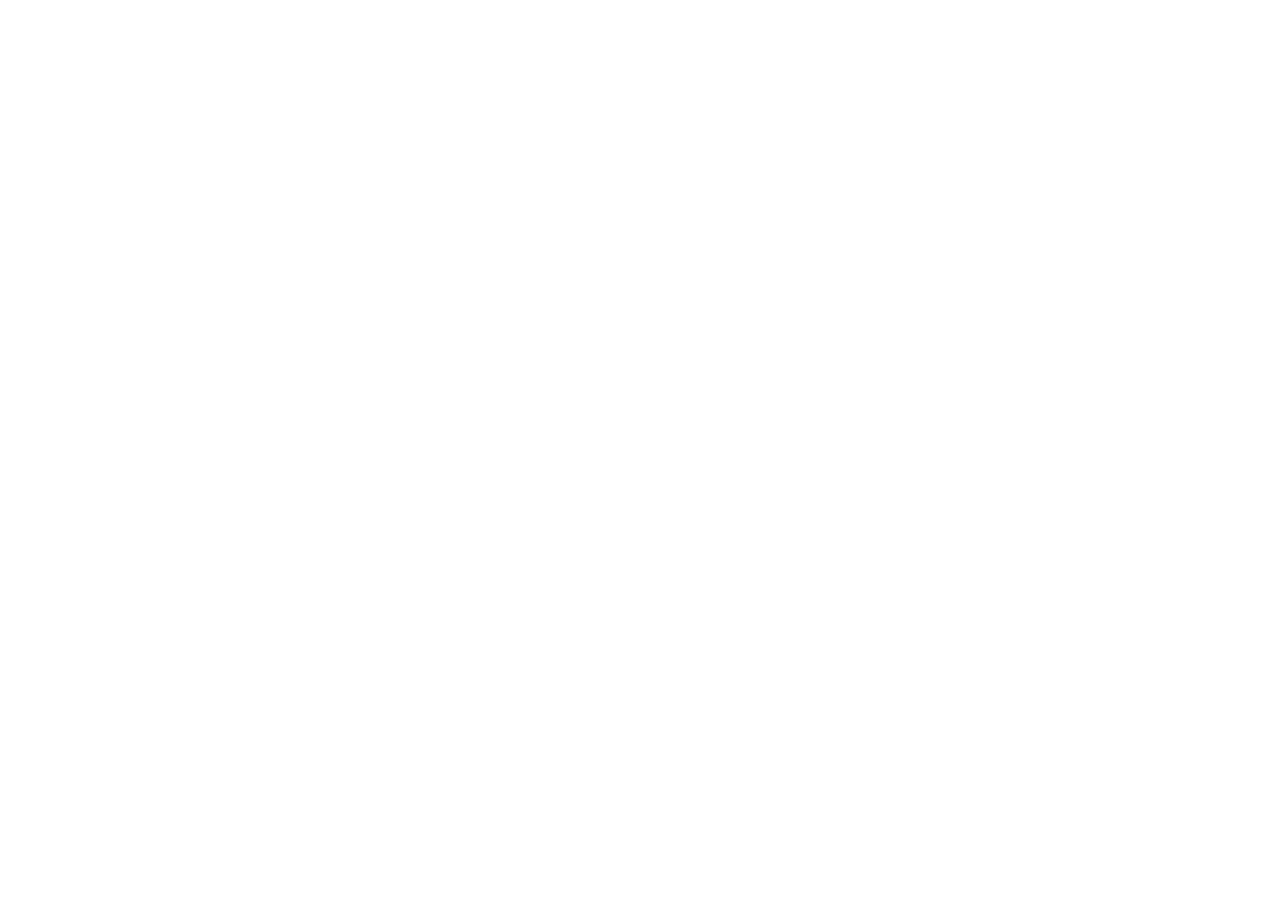
==== bonus_charmander/index.html @ 477ac1e9 "preparata struttura per il bonus charmander" ====
<!DOCTYPE html>
<html lang="en">
<head>
    <meta charset="UTF-8">
    <meta http-equiv="X-UA-Compatible" content="IE=edge">
    <meta name="viewport" content="width=device-width, initial-scale=1.0">
    <title>Charmander pixel art</title>
    <link rel="stylesheet" href="./css/framework.css">
    <link rel="stylesheet" href="./css/style.css">
</head>
<body>
    <div class="container">

        <div class="row">
            <div class="bla col-offset-9 col-1"></div>
        </div>
    </div>
    
</body>
</html>
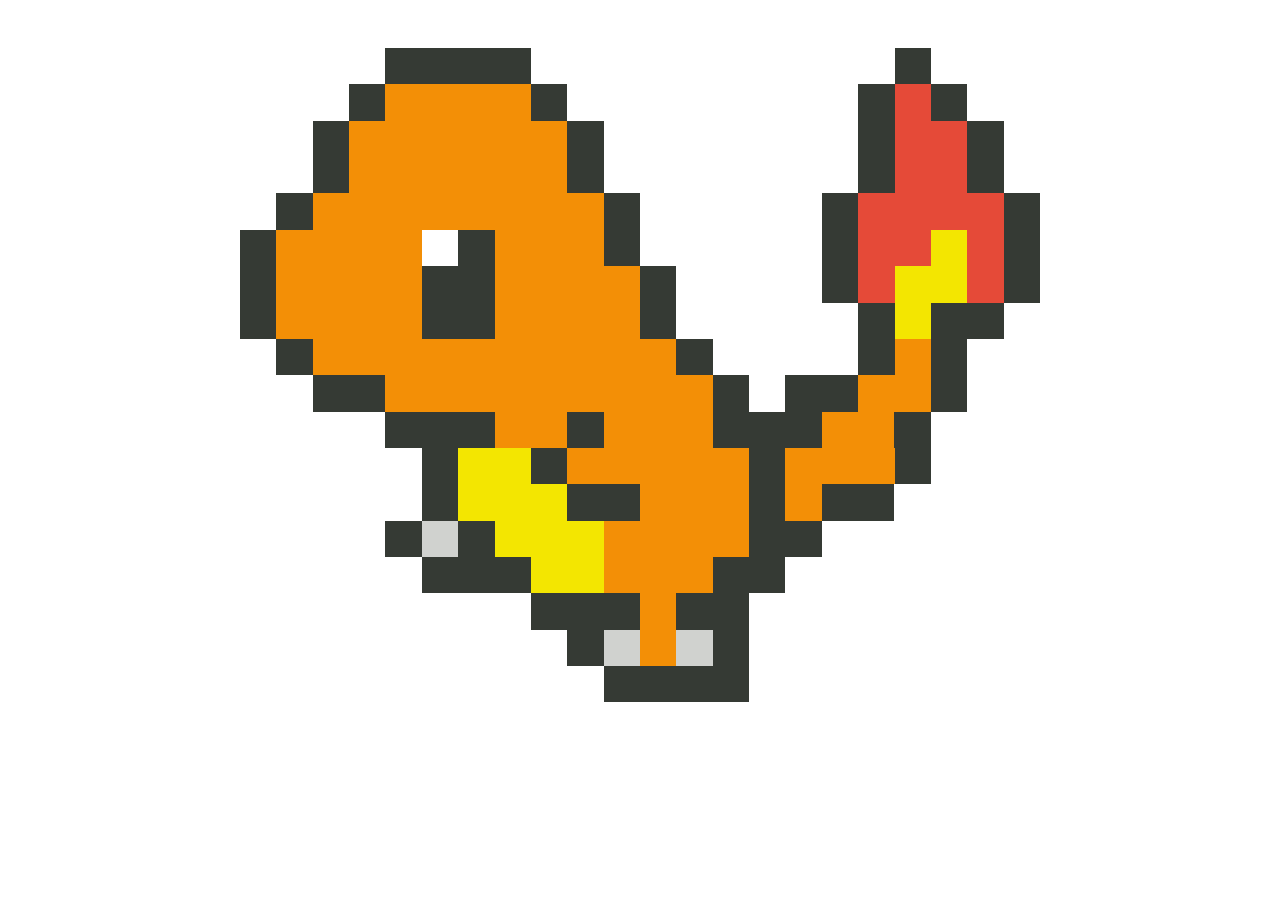
==== commit 0af007e5: "aggiunte le righe in html" ====
--- a/bonus_charmander/index.html
+++ b/bonus_charmander/index.html
@@ -12,7 +12,166 @@
     <div class="container">
 
         <div class="row">
+            <div class="bla col-offset-4 col-4"></div>
+            <div class="bla col-offset-10 col-1"></div>
+        </div>
+
+        <div class="row">
+            <div class="bla col-offset-3 col-1"></div>
+            <div class="ora col-4"></div>
+            <div class="bla col-1"></div>
+            <div class="bla col-offset-8 col-1"></div>
+            <div class="red col-1"></div>
+            <div class="bla col-1"></div>
+        </div>
+
+        <div class="row">
+            <div class="bla col-offset-2 col-1"></div>
+            <div class="ora col-6"></div>
+            <div class="bla col-1"></div>
+            <div class="bla col-offset-7 col-1"></div>
+            <div class="red col-2"></div>
+            <div class="bla col-1"></div>
+        </div>
+
+        <div class="row">
+            <div class="bla col-offset-2 col-1"></div>
+            <div class="ora col-6"></div>
+            <div class="bla col-1"></div>
+            <div class="bla col-offset-7 col-1"></div>
+            <div class="red col-2"></div>
+            <div class="bla col-1"></div>
+        </div>
+
+        <div class="row">
+            <div class="bla col-offset-1 col-1"></div>
+            <div class="ora col-8"></div>
+            <div class="bla col-1"></div>
+            <div class="bla col-offset-5 col-1"></div>
+            <div class="red col-4"></div>
+            <div class="bla col-1"></div>
+        </div>
+
+        <div class="row">
+            <div class="bla col-1"></div>
+            <div class="ora col-4"></div>
+            <div class="bla col-offset-1 col-1"></div>
+            <div class="ora col-3"></div>
+            <div class="bla col-1"></div>
+            <div class="bla col-offset-5 col-1"></div>
+            <div class="red col-2"></div>
+            <div class="yel col-1"></div>
+            <div class="red col-1"></div>
+            <div class="bla col-1"></div>
+        </div>
+
+        <div class="row">
+            <div class="bla col-1"></div>
+            <div class="ora col-4"></div>
+            <div class="bla col-2"></div>
+            <div class="ora col-4"></div>
+            <div class="bla col-1"></div>
+            <div class="bla col-offset-4 col-1"></div>
+            <div class="red col-1"></div>
+            <div class="yel col-2"></div>
+            <div class="red col-1"></div>
+            <div class="bla col-1"></div>
+            
+
+        </div>
+
+        <div class="row">
+            <div class="bla col-1"></div>
+            <div class="ora col-4"></div>
+            <div class="bla col-2"></div>
+            <div class="ora col-4"></div>
+            <div class="bla col-1"></div>
+            <div class="bla col-offset-5 col-1"></div>
+            <div class="yel col-1"></div>
+            <div class="bla col-2"></div>
+
+        </div>
+
+        <div class="row">
+            <div class="bla col-offset-1 col-1"></div>
+            <div class="ora col-10"></div>
+            <div class="bla col-1"></div>
+            <div class="bla col-offset-4 col-1"></div>
+            <div class="ora col-1"></div>
+            <div class="bla col-1"></div>
+        </div>
+
+        <div class="row">
+            <div class="bla col-offset-2 col-2"></div>
+            <div class="ora col-9"></div>
+            <div class="bla col-1"></div>
+            <div class="bla col-offset-1 col-2"></div>
+            <div class="ora col-2"></div>
+            <div class="bla col-1"></div>
+        </div>
+
+        <div class="row">
+            <div class="bla col-offset-4 col-3"></div>
+            <div class="ora col-2"></div>
+            <div class="bla col-1"></div>
+            <div class="ora col-3"></div>
+            <div class="bla col-3"></div>
+            <div class="ora col-2"></div>
+            <div class="bla col-1"></div>
+        </div>
+
+        <div class="row">
+            <div class="bla col-offset-5 col-1"></div>
+            <div class="yel col-2"></div>
+            <div class="bla col-1"></div>
+            <div class="ora col-5"></div>
+            <div class="bla col-1"></div>
+            <div class="ora col-3"></div>
+            <div class="bla col-1"></div>
+        </div>
+
+        <div class="row">
+            <div class="bla col-offset-5 col-1"></div>
+            <div class="yel col-3"></div>
+            <div class="bla col-2"></div>
+            <div class="ora col-3"></div>
+            <div class="bla col-1"></div>
+            <div class="ora col-1"></div>
+            <div class="bla col-2"></div>
+        </div>
+
+        <div class="row">
+            <div class="bla col-offset-4 col-1"></div>
+            <div class="gre col-1"></div>
+            <div class="bla col-1"></div>
+            <div class="yel col-3"></div>
+            <div class="ora col-4"></div>
+            <div class="bla col-2"></div>
+        </div>
+
+        <div class="row">
+            <div class="bla col-offset-5 col-3"></div>
+            <div class="yel col-2"></div>
+            <div class="ora col-3"></div>
+            <div class="bla col-2"></div>
+        </div>
+
+        <div class="row">
+            <div class="bla col-offset-8 col-3"></div>
+            <div class="ora col-1"></div>
+            <div class="bla col-2"></div>
+        </div>
+
+        <div class="row">
             <div class="bla col-offset-9 col-1"></div>
+            <div class="gre col-1"></div>
+            <div class="ora col-1"></div>
+            <div class="gre col-1"></div>
+            <div class="bla col-1"></div>
+        </div>
+
+        <div class="row">
+            <div class="bla col-offset-10 col-4"></div>
         </div>
     </div>
     
--- a/bonus_charmander/css/framework.css
+++ b/bonus_charmander/css/framework.css
@@ -0,0 +1,46 @@
+/* reset rules */
+* {
+    box-sizing: border-box;
+    margin: 0;
+    padding: 0;
+}
+
+/* common rules */
+.container {
+    max-width: 800px;
+    margin: 3rem auto;
+  }
+
+.row {
+    width: 100%;
+    height: calc(800px / 22);
+    display: flex;
+    flex-direction: row;
+    flex-wrap: wrap;
+  }
+
+/* column modules */
+.col-1 { width: calc((100% /22) * 1); }
+.col-2 { width: calc((100% /22) * 2); }
+.col-3 { width: calc((100% /22) * 3); }
+.col-4 { width: calc((100% /22) * 4); }
+.col-5 { width: calc((100% /22) * 5); }
+.col-6 { width: calc((100% /22) * 6); }
+.col-7 { width: calc((100% /22) * 7); }
+.col-8 { width: calc((100% /22) * 8); }
+.col-9 { width: calc((100% /22) * 9); }
+.col-10 { width: calc((100% /22) *10); }
+.col-11 { width: calc((100% /22) * 11); }
+
+/* space modules */
+.col-offset-1 { margin-left: calc((100% /22) * 1); }
+.col-offset-2 { margin-left: calc((100% /22) * 2); }
+.col-offset-3 { margin-left: calc((100% /22) * 3); }
+.col-offset-4 { margin-left: calc((100% /22) * 4); }
+.col-offset-5 { margin-left: calc((100% /22) * 5); }
+.col-offset-6 { margin-left: calc((100% /22) * 6); }
+.col-offset-7 { margin-left: calc((100% /22) * 7); }
+.col-offset-8 { margin-left: calc((100% /22) * 8); }
+.col-offset-9 { margin-left: calc((100% /22) * 9); }
+.col-offset-10 { margin-left: calc((100% /22) * 10); }
+.col-offset-11 { margin-left: calc((100% /22) * 11); }--- a/bonus_charmander/css/style.css
+++ b/bonus_charmander/css/style.css
@@ -0,0 +1,21 @@
+/* color selection */
+.bla {
+    background-color: #353a34;
+}
+.ora {
+    background-color: #f38f06;
+}
+.yel {
+    background-color: #f3e601;
+}
+.red {
+    background-color: #E54A38;
+}
+.gre {
+    background-color: #D0D2CF;
+}
+
+/* pixel management */
+.row > div {
+    height: 100%;
+}